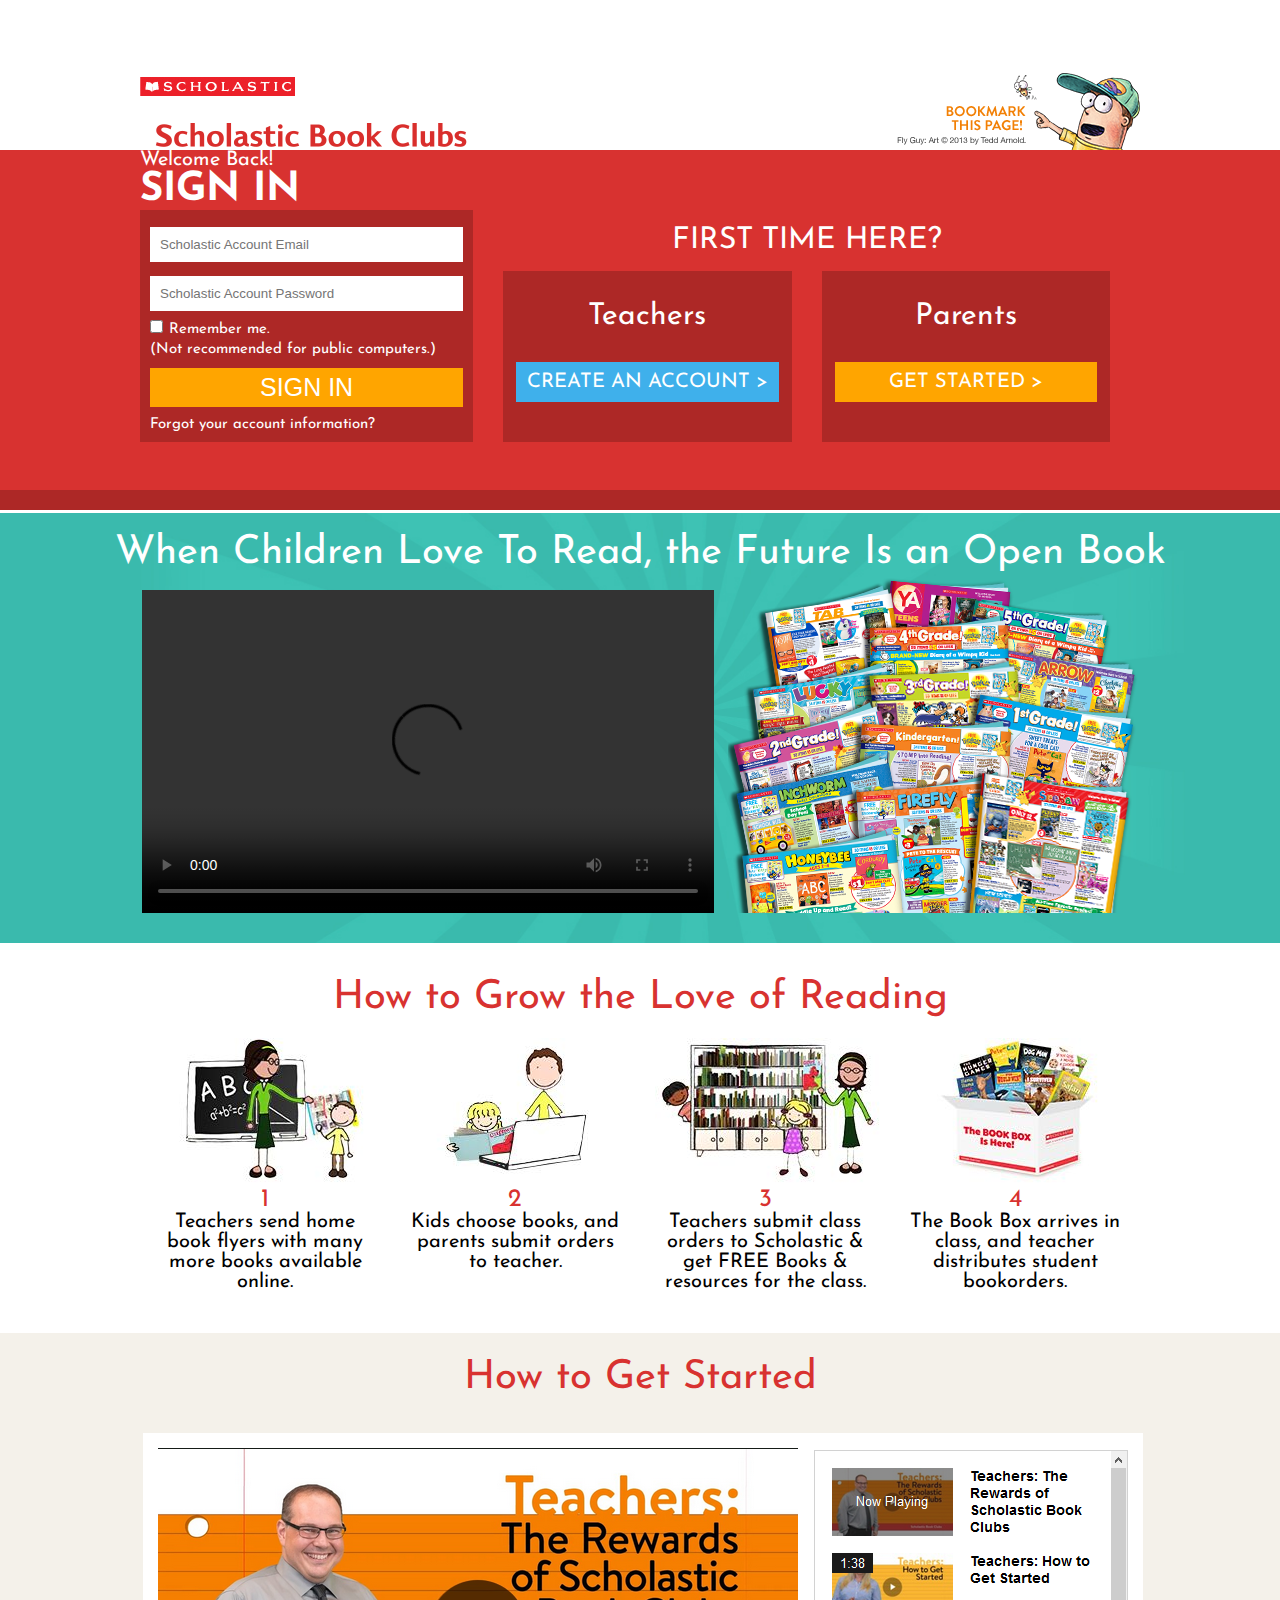
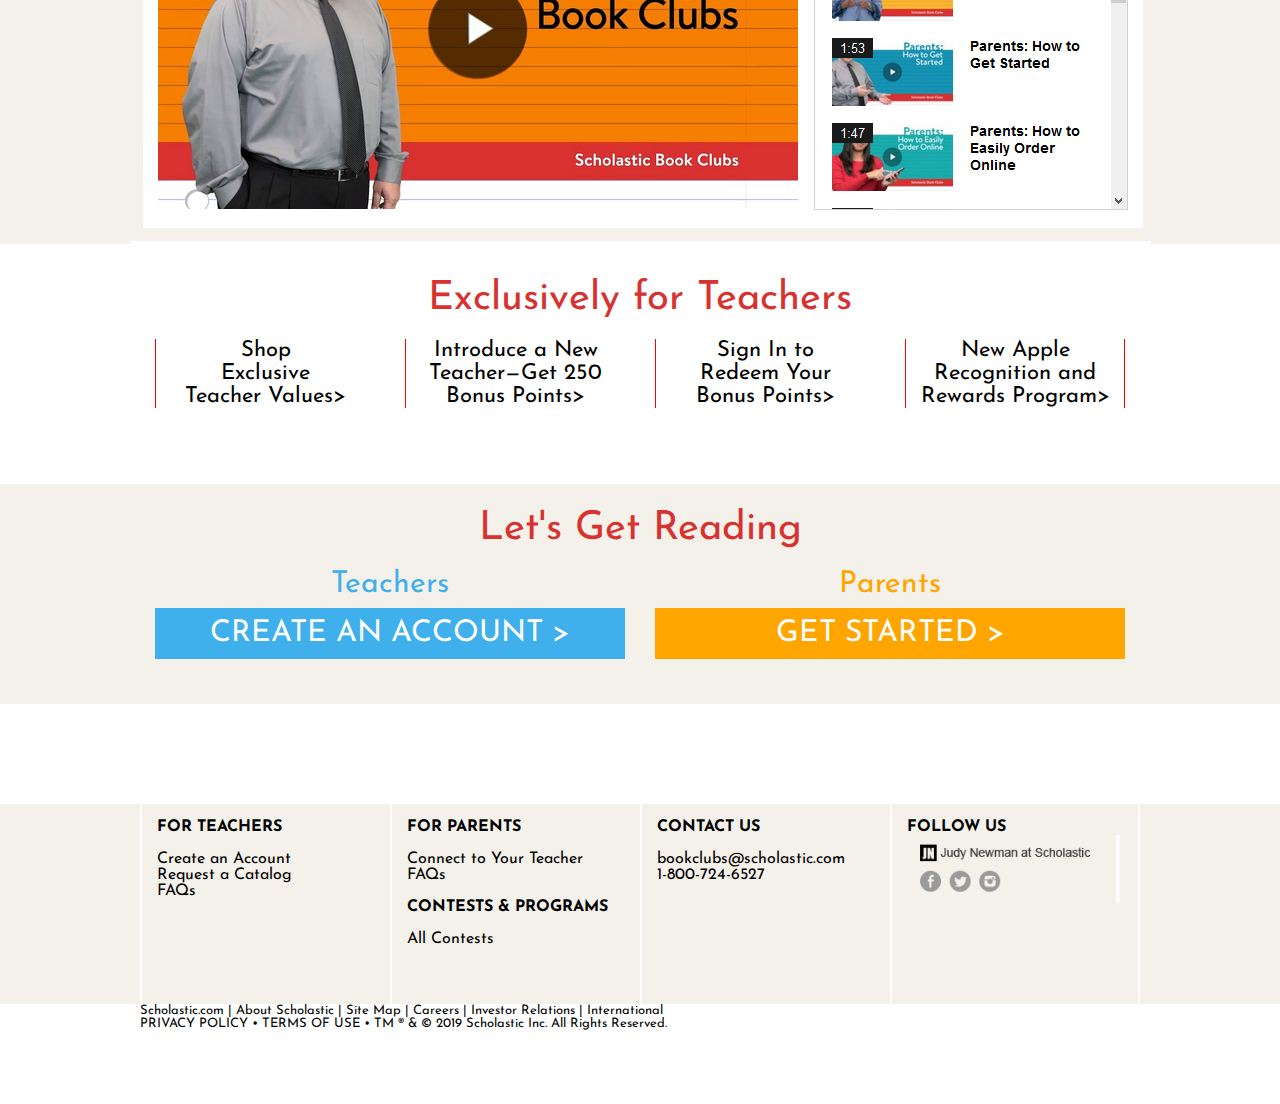
==== replicate/index.html @ d7f7b811 "assignment2" ====
<!DOCTYPE html>
<html>
<head>
	<meta charset="utf-8"/>
	<meta name="viewport" content="width=device-width, initial-scale=1.0">
	<link rel="stylesheet" type="text/css" href="CSS/main.css">
	<link href="https://fonts.googleapis.com/css?family=Josefin+Sans&display=swap" rel="stylesheet">
	<title>Scholastic Book Clubs | Children's Books for Parents and Teachers</title>
</head>
<body>
	<header>
		<div class="main-header">
			<div class="row logo-1"><img src="Images/logo.png" alt="scholastic home page"></div>
			<div class="col-6"><img class="logo" src="Images/scholastic-logo-title.png" alt="scholastic home page"></div>
			<div class="col-6"><img class="bookmark" src="Images/Flyguy_0417.png" alt="Bookmark this page"></div>
		</div>
	</header>
	<div class="sign">
	    <div class="main-sign">
		    <div>Welcome Back!<br>
		    <h1>SIGN IN</h1></div>
		    <div class="col-4 sign-in">
		    	<form action="" method="post">
		    		<input type="text" name="Email" placeholder="Scholastic Account Email"><br>
		    		<input type="password" name="password" placeholder="Scholastic Account Password"><br>
		    	    <input type="checkbox" name="remember" >
		    	    <label for="remember">
		    	    	Remember me.<br>
		    	    	(Not recommended for public computers.)
		    	    </label>
		    	    <input type="submit" value="SIGN IN">
		    	    <div class="text-cont-1">Forgot your account information?</div>
		    	</form>
		    </div>
		    <div class="col-8">
		    	<p class="text-head"> FIRST TIME HERE?</p>
		    	<div class="col-6">
		    		<div class="sign-in">
		    		<div class=" text" >Teachers</div>
		    		<a class="blue" href="#">CREATE AN ACCOUNT ></a>
		    	    </div>
		        </div>
		    	<div class="col-6">
		    		<div class="sign-in">
		    		<div class="text" >Parents</div>
		    		<a class="orange" href="#">GET STARTED ></a>
		    	</div>
		    	</div>
		    </div>
	    </div>
    </div>
    <div class="container-3" style="background-image: url(Images/sign-in-video-bg.jpg); background-size:contain;background-repeat: no-repeat;background-position: center;">
    	<div class="text-cont-3">When Children Love To Read, the Future Is an Open Book</div>
    	<video class="video" controls="auto" height="323.4" width="572.4"><source src="" type="">
    	</video>
    	<img src="Images/sign-in-video-flyers_preview-0818.png">
    </div>
    <div class="container-4">
    	<div class="cont-4-text">How to Grow the Love of Reading</div>
    	<div class="main-cont-4">
    		<div class="col-3">
    			<img  src="Images/1.jpg"><br>
    			<p class="cont-4-text-1">1<br></p>
    				<p class="cont-4-text-2">Teachers send home book flyers with many more books available online.</p>
    		</div>
    		<div class="col-3">
    			<img src="Images/2.jpg" ><br>
    			<p class="cont-4-text-1">2<br></p>
    				<p class="cont-4-text-2">Kids choose books, and parents submit orders to teacher.</p>
    		</div>
    		<div class="col-3">
    			<img src="Images/3.jpeg"><br>
    			<p class="cont-4-text-1">3<br></p>
    				<p class="cont-4-text-2">Teachers submit class orders to Scholastic & get FREE Books & resources for the class.</p>
                
    		</div>
    		<div class="col-3">
    			<img src="Images/4.jpeg"><br>
    			<p class="cont-4-text-1">4<br></p>
    				<p class="cont-4-text-2">The Book Box arrives in class, and teacher distributes student bookorders.</p>
                
    		</div>
    	</div>
    </div>
    <div class="container-5">
    	<div class="cont-4-text">How to Get Started</div><br>
    	<img class="img-cont-5" src="Images/video.png">
    </div>
    <div >
    	<div class="cont-4-text">Exclusively for Teachers
    	</div>
    	<div class="main-cont-6">
    		<div class="col-3">
    			<div class="cont-4-text-2 text-cont-6">Shop<br>
    				Exclusive<br>
    				Teacher Values><br>
    			</div>
    		</div>
    		<div class="col-3">
    			<div class="cont-4-text-2 text-cont-6">Introduce a New<br>
                   Teacher—Get 250<br>
                   Bonus Points> <br>
    			</div>
    		</div>
    		<div class="col-3">
    			<div class="cont-4-text-2 text-cont-6">Sign In to<br>
                   Redeem Your<br>
                   Bonus Points> <br>
    			</div>
    		</div>
    		<div class="col-3">
    			<div class="cont-4-text-2 text-cont-6-special">New Apple<br>
                   Recognition and<br>
                   Rewards Program> <br>
    			</div>
    		</div>
    	</div>
    	</div>
    	<div class="container-7">
    		<div class="main-cont-7">
    		<div class="cont-4-text">Let's Get Reading</div>
    		<div class="col-6">
    			<div>
    				<div class="cont-7-blue" >Teachers</div>
    				<a class="blue-7" href="#">CREATE AN ACCOUNT ></a>
    			</div></div>
    			<div class="col-6">
    			<div >
    				<div class="cont-7-orange">Parents</div>
    				<a class="orange-7" href="#">GET STARTED ></a>
    			</div>
    		</div>
    	</div>
    </div>
    </div>
    <div class="blank">
    </div>
    <div class="container-8">
    	<div class="main-cont-8">
    		<div class="col-3 text-cont-8">
    			<b>FOR TEACHERS</b><br><br>

               Create an Account<br>
               Request a Catalog<br>
               FAQs<br>
    		</div>
    		<div class="col-3 text-cont-8"><b>FOR PARENTS</b><br>
               <br>
               Connect to Your Teacher<br>
               FAQs<br>
               <br>
               <b>CONTESTS & PROGRAMS</b><br><br>
                   All Contests<br>
    		</div>
              <div class="col-3 text-cont-8"> <b>CONTACT US</b><br><br>
                 bookclubs@scholastic.com<br>
                 1-800-724-6527<br>
    		</div>
    		<div class="col-3 text-cont-8-special"><b>FOLLOW US</b><br>
               <img src="Images/contact.png" class="contact"><br>
               <br>
           </div>
         </div>
    </div>
    <footer class="footer">
    	<div class="main-footer">Scholastic.com | About Scholastic | Site Map | Careers | Investor Relations | International  <br> 		
    		PRIVACY POLICY  • TERMS OF USE • TM ® & © 2019 Scholastic Inc. All Rights Reserved.
</div>
    </footer>
</body>
</html>
---- replicate/CSS/main.css ----
*{margin:0;
  padding: 0;
  box-sizing:border-box;
}
[class*="col-"] {
  float: left;
  padding: 15px;
}

/* For mobile phones: */
[class*="col-"] {
  width: 100%;
}

@media only screen and (min-width: 800px) {
  /* For desktop: */
  .col-1 {width: 8.33%;}
  .col-2 {width: 16.66%;}
  .col-3 {width: 25%;}
  .col-4 {width: 33.33%;}
  .col-5 {width: 41.66%;}
  .col-6 {width: 50%;}
  .col-7 {width: 58.33%;}
  .col-8 {width: 66.66%;}
  .col-9 {width: 75%;}
  .col-10 {width: 83.33%;}
  .col-11 {width: 91.66%;}
  .col-12 {width: 100%;}
}
 .row::after {
  content: "";
  clear: both;
  display: table;
}
body{
 font-family: 'Josefin Sans', sans-serif;;
  color: white;
}
header{
	background-color: white;
}
[class*="main-"]{
 width: 1000px; 
 margin: auto;
}

.main-header{
  height: 150px;
	margin: 0 auto;
  position: relative;
  top: 0;
 
}
.bookmark{
  float: left;
  position: absolute;
  right: 0;
  bottom: 0;
   display: block;
}
.logo{
  float: left;
  display: block;
  position: absolute;
  bottom: 0;
}
.logo-1{
  position: absolute;
  bottom:50px;
}
.sign{
  background-color: #d83230;
  color: white;
  height:360px;
  font-size: 20px;
  border-bottom:20px solid #ad2826;
}
.sign-in{
  background-color: #ad2826;
  padding: 10px;

  }
.text{
  text-align: center;
  font-size: 30px;
  margin:20px auto;
}
.text-head{
  text-align: center;
  font-size: 30px;
 
}
a{
  text-decoration: none;
  color: white;
  display: block;
  padding:10px;
  margin:30px 3px;
  text-align: center;
} 
  .orange{background-color: orange;
  text-align: center;
  

}
.blue{
  background-color: #3fb0eb;
}
.container-3{
  height:430px;
  margin-top:3px; 
  text-align: center;
  font-size: 40px;
  background-color: #3abaad;
}
.cont-4-text{
  color: #d83230;
  text-align: center;
  font-size:40px;
  margin:10px;
  padding: 10px;
  position: relative;
  top: 15px;
}
.cont-4-text-2{
  color:black;
  text-align: center;
  font-size: 20px;
}
.cont-4-text-1{
  color: #d83230;
text-align: center;
font-size: 25px;
}
.container-4{
  height:370px;
}
.container-5{
  background-color: #f4f1ea;
}
.img-cont-5{
  margin: 10px auto;
  display: block;
}
.text-cont-6{
  border-left: 1.5px solid red;
  font-size: 22px;
}
.text-cont-6-special{
   border-left: 1.5px solid red;
    border-right: 1.5px solid red;
     font-size: 22px;
}
.main-cont-6{
  height:150px;
}
.container-7{
   background-color: #f4f1ea;
   height:220px;
   font-size: 30px;
}
.cont-7-blue{
text-align: center;
font-size: 30px;
color: #3fb0eb;
}
.cont-7-orange{
text-align: center;
font-size: 30px;
color: orange;
}
.container-8{
   background-color: #f4f1ea;
   height:200px;
}
.text-cont-8{
  color: black;
  border-left: 2px solid white;
  height:200px;
}
.blank{
  height:100px  ;
}
.text-cont-8-special{
  color: black;
  border-left: 2px solid white;
  border-right: 2px solid white;
  height:200px;
}
.footer{
  color: black;
  font-size: 13px;
  height:100px;
}
input[type="text"]{
  padding:10px;
  width:100%;
  margin:7px 0;
  border-style: none;
}
input[type="password"]{
  padding:10px;
  width:100%;
  margin:7px 0;
   border-style: none;
}
.text-cont-1{
  font-size: 15px;
}
input[type="submit"]{
  padding: 5px 20px;
  background-color: orange;
  color: white;
  border-style: none;
  margin:10px auto;
  font-size: 25px;
  display: block;
  width: 100%;
}
label{
  font-size: 15px;
}
.text-cont-3{
  position: relative;
  top:20px;
  margin:0 auto 20px;
}
.contact{
  width: 100%;
}
 .orange-7{
  background-color: orange;
  text-align: center;
  margin: 8px auto 20px;
}
 .blue-7{
  background-color: #3fb0eb;
  text-align: center;
  margin: 8px auto 20px;
}
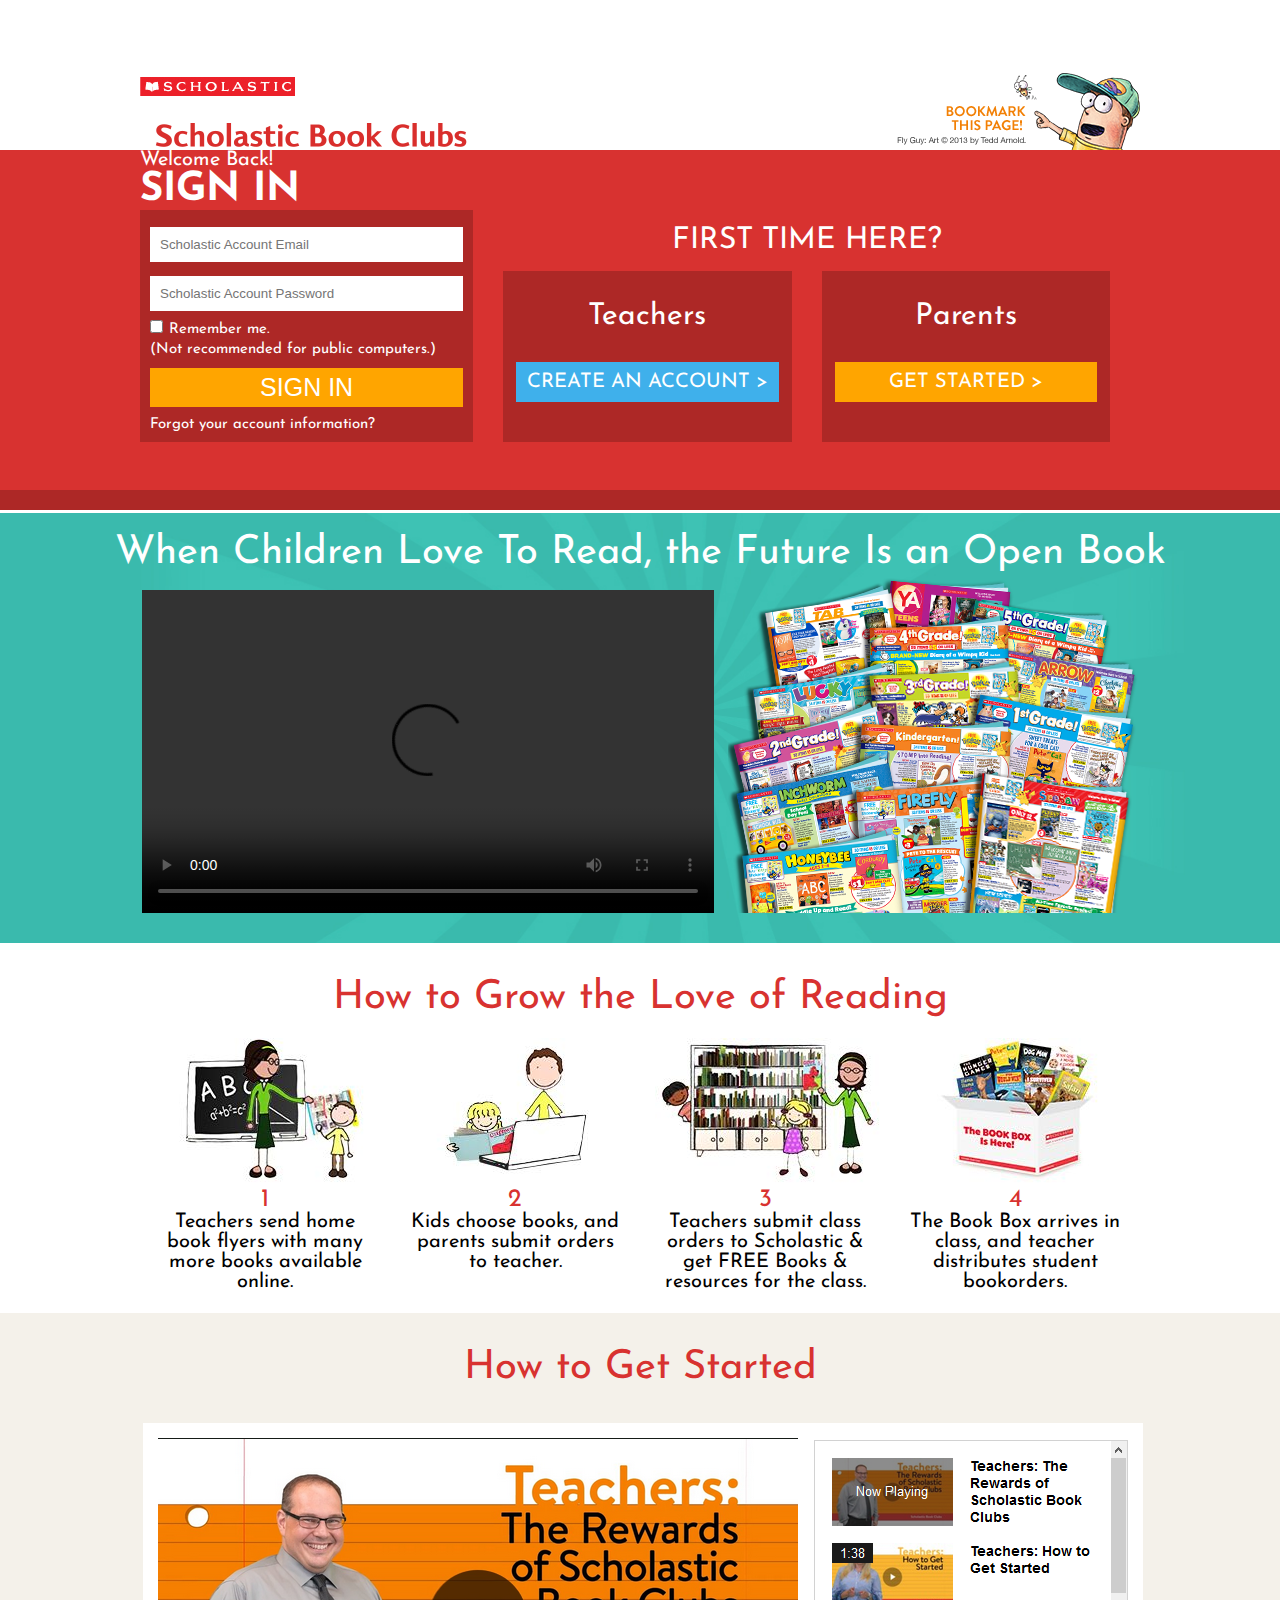
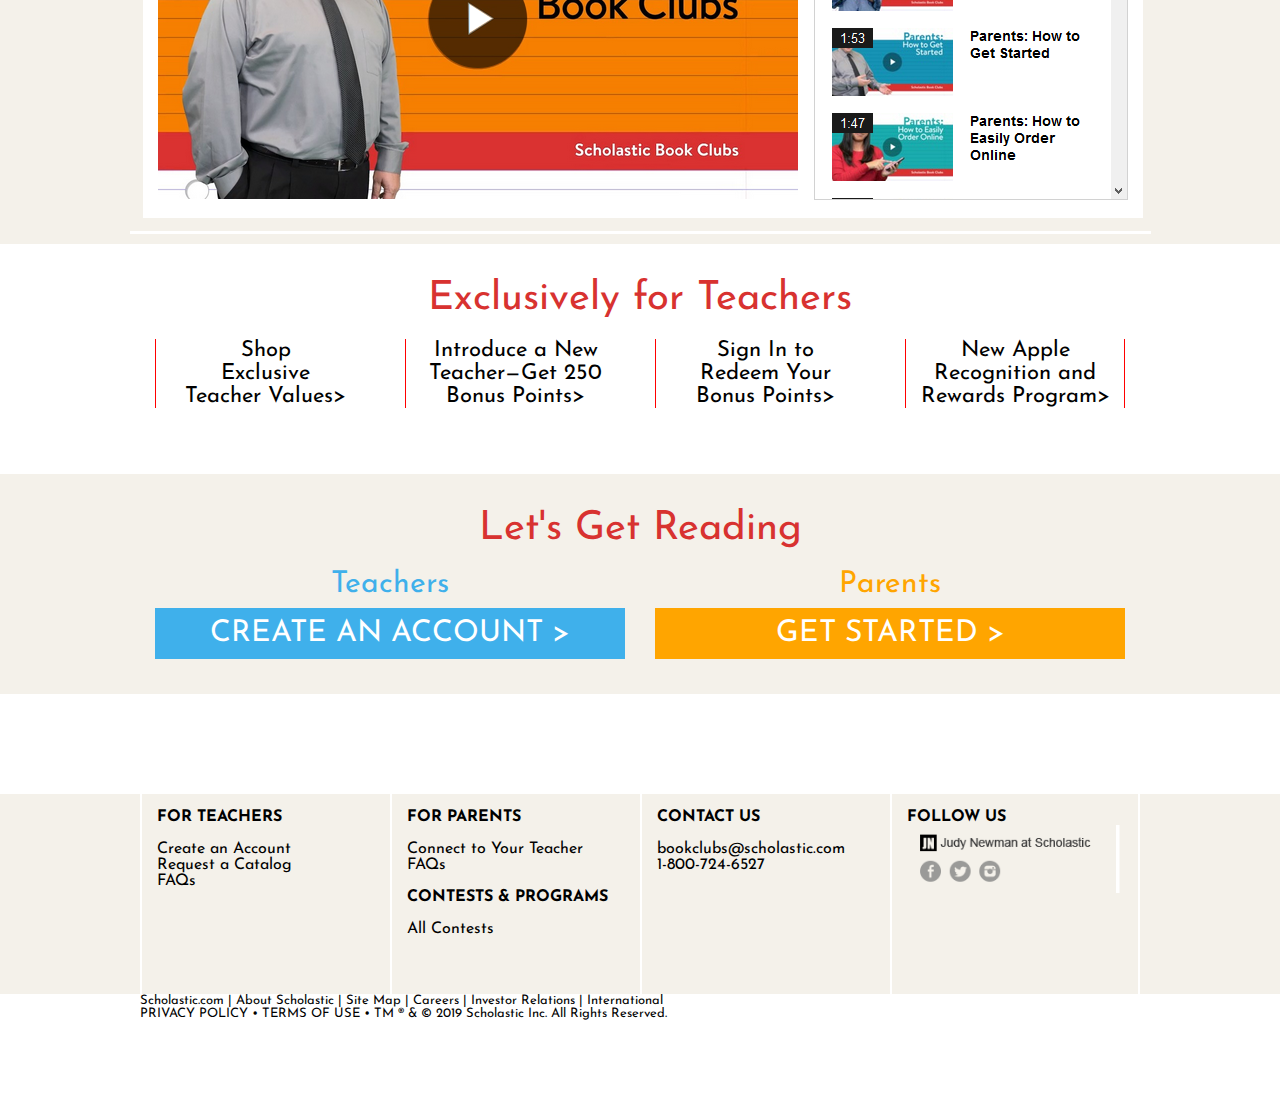
==== commit 23610a15: "assignment2" ====
--- a/replicate/index.html
+++ b/replicate/index.html
@@ -86,7 +86,7 @@
     	<div class="cont-4-text">How to Get Started</div><br>
     	<img class="img-cont-5" src="Images/video.png">
     </div>
-    <div >
+    <div class="container-6">
     	<div class="cont-4-text">Exclusively for Teachers
     	</div>
     	<div class="main-cont-6">
--- a/replicate/CSS/main.css
+++ b/replicate/CSS/main.css
@@ -8,11 +8,9 @@
 }
 
 /* For mobile phones: */
-[class*="col-"] {
-  width: 100%;
-}
-
-@media only screen and (min-width: 800px) {
+
+
+
   /* For desktop: */
   .col-1 {width: 8.33%;}
   .col-2 {width: 16.66%;}
@@ -26,7 +24,7 @@
   .col-10 {width: 83.33%;}
   .col-11 {width: 91.66%;}
   .col-12 {width: 100%;}
-}
+
  .row::after {
   content: "";
   clear: both;
@@ -38,6 +36,7 @@
 }
 header{
 	background-color: white;
+  overflow: hidden;
 }
 [class*="main-"]{
  width: 1000px; 
@@ -49,10 +48,11 @@
 	margin: 0 auto;
   position: relative;
   top: 0;
+  overflow: hidden;
  
 }
 .bookmark{
-  float: left;
+  float: right;
   position: absolute;
   right: 0;
   bottom: 0;
@@ -74,6 +74,7 @@
   height:360px;
   font-size: 20px;
   border-bottom:20px solid #ad2826;
+  overflow: hidden;
 }
 .sign-in{
   background-color: #ad2826;
@@ -112,6 +113,7 @@
   text-align: center;
   font-size: 40px;
   background-color: #3abaad;
+  overflow: hidden;
 }
 .cont-4-text{
   color: #d83230;
@@ -134,9 +136,14 @@
 }
 .container-4{
   height:370px;
+  overflow: hidden;
 }
 .container-5{
   background-color: #f4f1ea;
+  overflow: hidden;
+}
+.container-6{
+  overflow: hidden;
 }
 .img-cont-5{
   margin: 10px auto;
@@ -158,6 +165,7 @@
    background-color: #f4f1ea;
    height:220px;
    font-size: 30px;
+   overflow: hidden;
 }
 .cont-7-blue{
 text-align: center;
@@ -172,6 +180,7 @@
 .container-8{
    background-color: #f4f1ea;
    height:200px;
+   overflow: hidden;
 }
 .text-cont-8{
   color: black;
@@ -191,6 +200,7 @@
   color: black;
   font-size: 13px;
   height:100px;
+  overflow: hidden;
 }
 input[type="text"]{
   padding:10px;
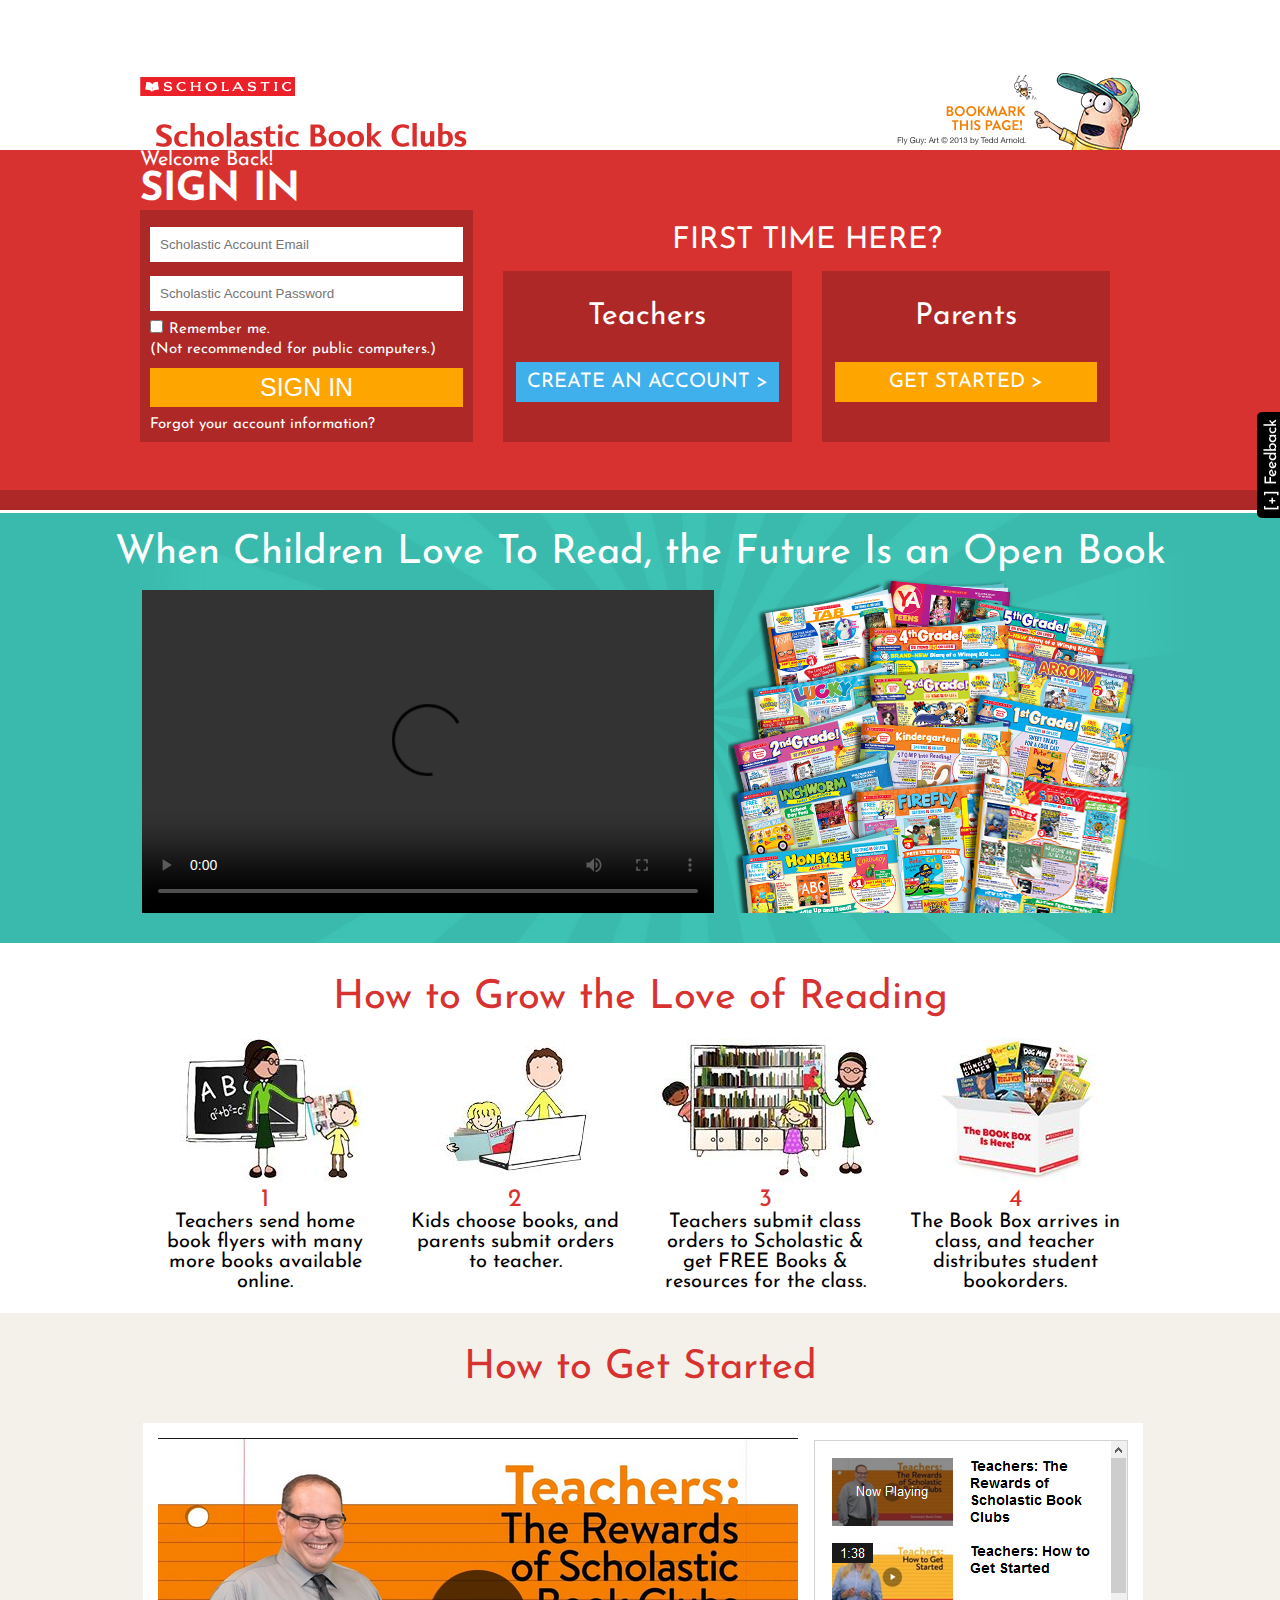
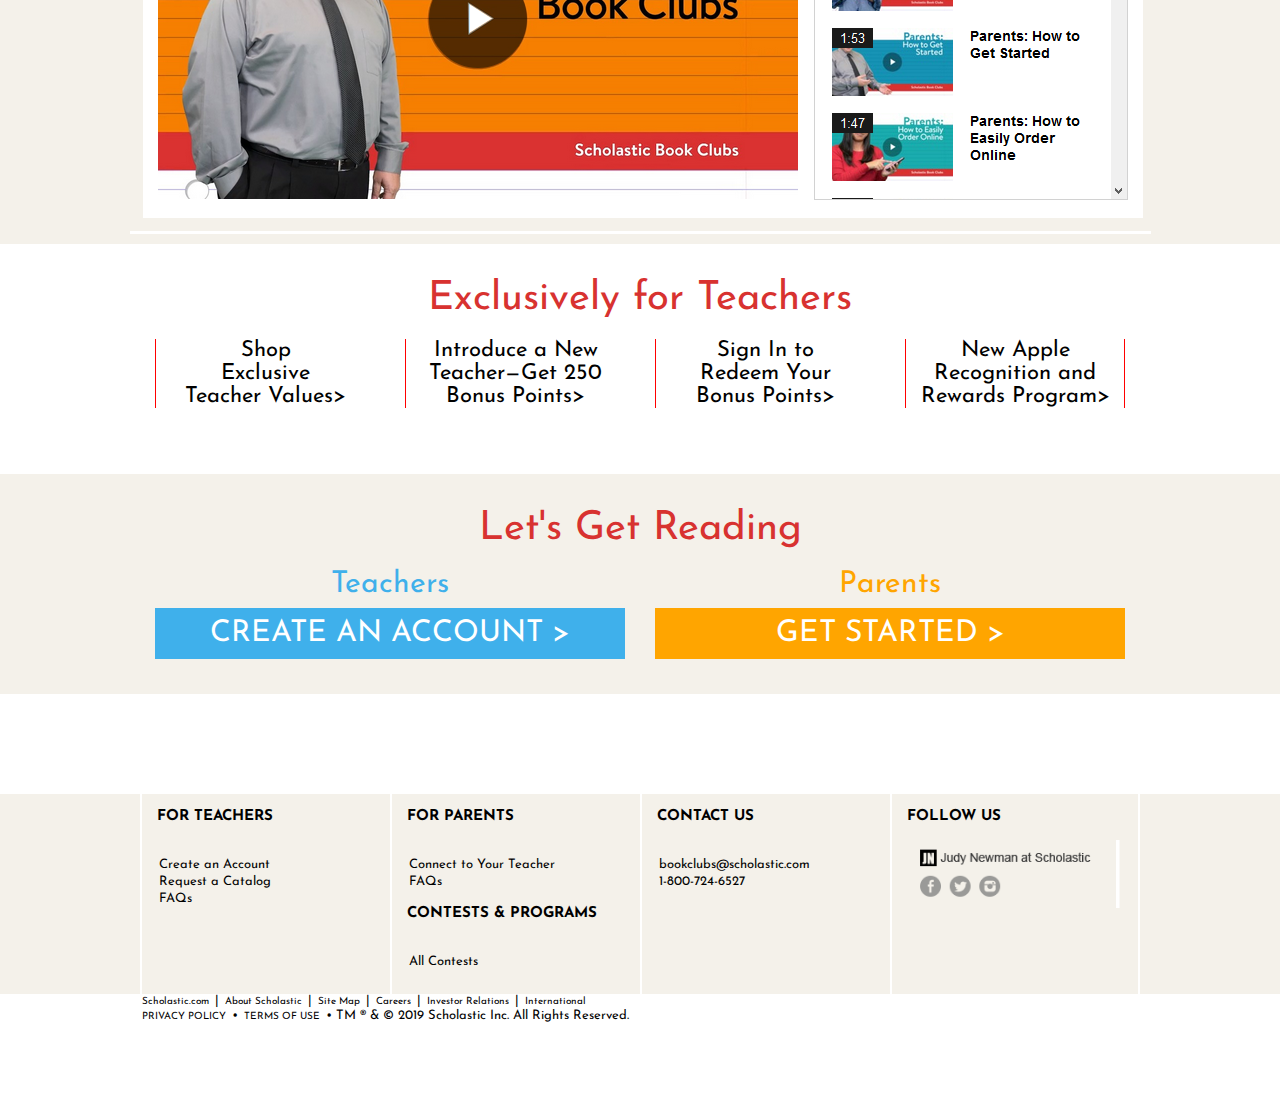
==== commit 4aa97557: "ass" ====
--- a/replicate/index.html
+++ b/replicate/index.html
@@ -33,6 +33,7 @@
 		    	</form>
 		    </div>
 		    <div class="col-8">
+               
 		    	<p class="text-head"> FIRST TIME HERE?</p>
 		    	<div class="col-6">
 		    		<div class="sign-in">
@@ -138,34 +139,37 @@
     <div class="container-8">
     	<div class="main-cont-8">
     		<div class="col-3 text-cont-8">
-    			<b>FOR TEACHERS</b><br><br>
+    			<b><a class="a-head" >FOR TEACHERS</a></b><br><br>
 
-               Create an Account<br>
-               Request a Catalog<br>
-               FAQs<br>
+              <a class="a-cont" href="#"> Create an Account</a><br>
+               <a class="a-cont" href="#">Request a Catalog</a><br>
+               <a class="a-cont" href="#">FAQs</a><br>
     		</div>
-    		<div class="col-3 text-cont-8"><b>FOR PARENTS</b><br>
+    		<div class="col-3 text-cont-8"><b><a class="a-head" >FOR PARENTS</a></b><br>
                <br>
-               Connect to Your Teacher<br>
-               FAQs<br>
+               <a class="a-cont" href="#">Connect to Your Teacher</a><br>
+               <a class="a-cont" href="#">FAQs</a><br>
                <br>
-               <b>CONTESTS & PROGRAMS</b><br><br>
-                   All Contests<br>
+               <b><a class="a-head" >CONTESTS & PROGRAMS</a></b><br><br>
+                   <a class="a-cont" href="#">All Contests</a><br>
     		</div>
-              <div class="col-3 text-cont-8"> <b>CONTACT US</b><br><br>
-                 bookclubs@scholastic.com<br>
-                 1-800-724-6527<br>
+              <div class="col-3 text-cont-8"> <b><a class="a-head" >CONTACT US</a></b><br><br>
+                 <a class="a-cont" href="#">bookclubs@scholastic.com</a><br>
+                 <a class="a-cont" href="#">1-800-724-6527</a><br>
     		</div>
-    		<div class="col-3 text-cont-8-special"><b>FOLLOW US</b><br>
+    		<div class="col-3 text-cont-8-special"><b><a class="a-head" >FOLLOW US</a></b><br>
                <img src="Images/contact.png" class="contact"><br>
                <br>
            </div>
          </div>
     </div>
     <footer class="footer">
-    	<div class="main-footer">Scholastic.com | About Scholastic | Site Map | Careers | Investor Relations | International  <br> 		
-    		PRIVACY POLICY  • TERMS OF USE • TM ® & © 2019 Scholastic Inc. All Rights Reserved.
+    	<div class="main-footer"><a class="a-foot" href="#">Scholastic.com</a> | <a class="a-foot" href="#">About Scholastic</a> | <a class="a-foot" href="#">Site Map</a> | <a class="a-foot" href="#">Careers</a> | <a class="a-foot" href="#">Investor Relations</a> | <a class="a-foot" href="#">International</a>  <br> 		
+    		<a class="a-foot" href="#">PRIVACY POLICY</a>  • <a class="a-foot" href="#">TERMS OF USE</a> • TM ® & © 2019 Scholastic Inc. All Rights Reserved.
 </div>
     </footer>
+    <div class="feedback">
+        [+] Feedback
+    </div>
 </body>
 </html>--- a/replicate/CSS/main.css
+++ b/replicate/CSS/main.css
@@ -101,11 +101,18 @@
 } 
   .orange{background-color: orange;
   text-align: center;
-  
-
+}
+
+.orange:hover{
+  background-color: #fd7424;
+  text-align: center;
 }
 .blue{
   background-color: #3fb0eb;
+}
+.blue:hover{
+  background-color: #3197db;
+  text-align: center;
 }
 .container-3{
   height:430px;
@@ -114,7 +121,9 @@
   font-size: 40px;
   background-color: #3abaad;
   overflow: hidden;
-}
+  
+}
+
 .cont-4-text{
   color: #d83230;
   text-align: center;
@@ -243,8 +252,70 @@
   text-align: center;
   margin: 8px auto 20px;
 }
+.orange-7:hover{
+  background-color:#f5a54f;
+  text-align: center;
+  margin: 8px auto 20px;
+}
  .blue-7{
   background-color: #3fb0eb;
   text-align: center;
   margin: 8px auto 20px;
+}
+.blue-7:hover{
+  background-color: #81caf0;
+  text-align: center;
+  margin: 8px auto 20px;
+}
+.feedback{
+  position: fixed;
+  top:50%;
+  right:-45px;
+  background-color: black;
+  padding: 7px;
+  border-radius: 5px;
+  transform: rotatez(-90deg);
+  cursor: pointer;
+
+}
+a.a-head{
+  padding: 0;
+  margin: 0;
+  color: black;
+  text-align: left;
+font-size: 15px;
+}
+a.a-cont{
+  padding: 2px;
+  margin: 0;
+  color: black;
+  text-align: left;
+font-size: 13px;
+display: inline-block;
+}
+a.a-cont:hover{
+  padding: 2px;
+  margin: 0;
+  color: orange;
+  text-align: left;
+font-size: 13px;
+display: inline-block;
+}
+a.a-foot{
+  padding: 2px;
+  margin: 0;
+  color: black;
+  text-align: left;
+font-size: 10px;
+display: inline-block;
+
+}
+a.a-foot:hover{
+  padding: 2px;
+  margin: 0;
+  color: orange;
+  text-align: left;
+font-size: 10px;
+display: inline-block;
+
 }